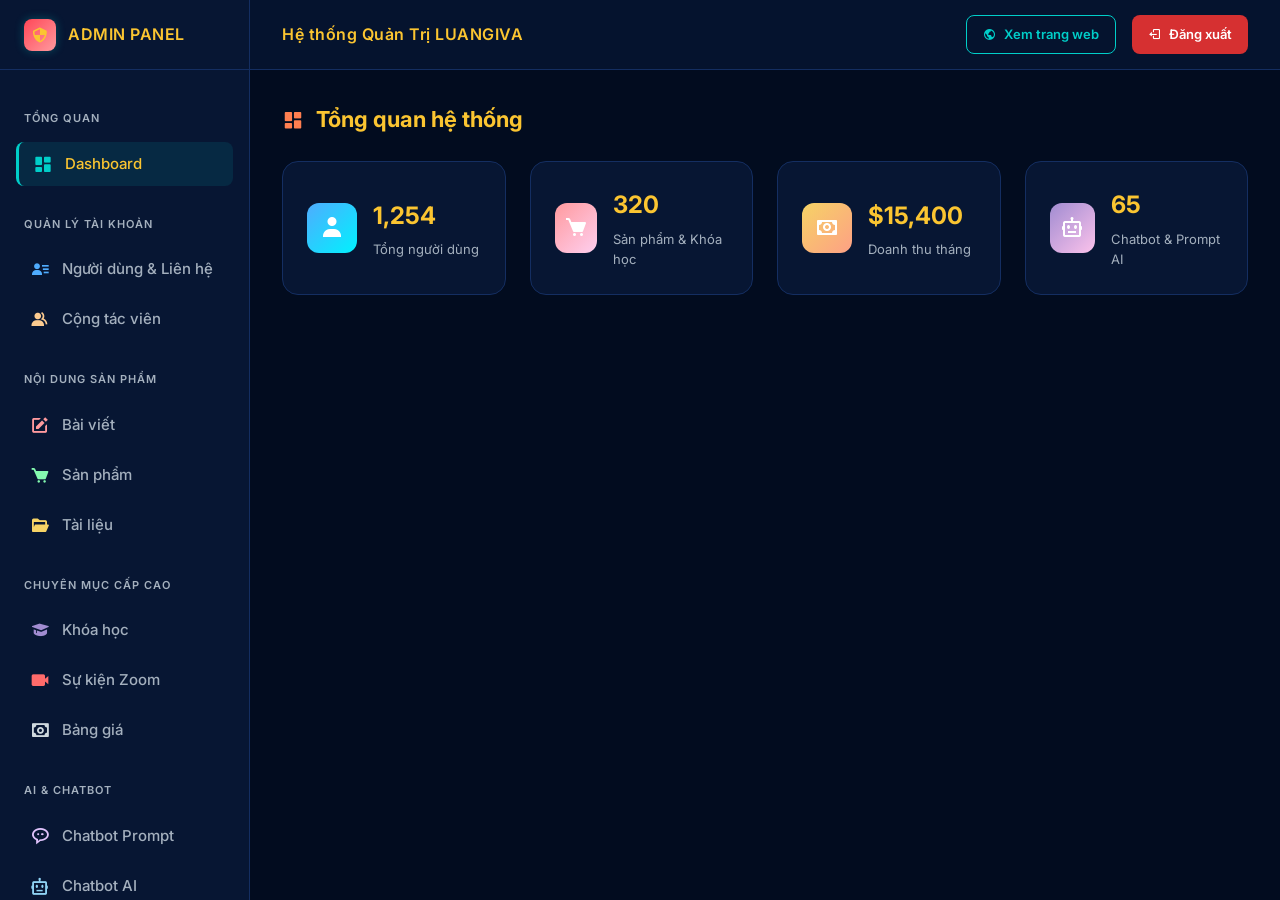
==== admin.html @ 9247b8a5 "Initial upload" ====
<!DOCTYPE html>
<html lang="vi">

<head>
    <meta charset="UTF-8">
    <meta name="viewport" content="width=device-width, initial-scale=1.0">
    <title>LUANGIVA - Quản Trị Hệ Thống</title>
    <!-- Modern Fonts -->
    <link rel="preconnect" href="https://fonts.googleapis.com">
    <link rel="preconnect" href="https://fonts.gstatic.com" crossorigin>
    <link href="https://fonts.googleapis.com/css2?family=Inter:wght@300;400;500;600;700&display=swap" rel="stylesheet">
    <!-- BoxIcons for lightweight SVG icons -->
    <link href="https://unpkg.com/boxicons@2.1.4/css/boxicons.min.css" rel="stylesheet">
    <link rel="stylesheet" href="style.css">
</head>

<body>
    <div class="app-container">
        <!-- Admin Sidebar Navigation -->
        <aside class="sidebar" id="sidebar">
            <div class="sidebar-header">
                <div class="logo">
                    <div class="logo-icon admin-icon"><i class='bx bx-shield-quarter'></i></div>
                    <h2>ADMIN PANEL</h2>
                </div>
                <button class="close-btn" id="close-btn" aria-label="Đóng menu"><i class='bx bx-x'></i></button>
            </div>

            <div class="sidebar-menu">
                <span class="menu-label">TỔNG QUAN</span>
                <a href="#dashboard" class="menu-item active" data-target="dashboard">
                    <i class='bx bxs-dashboard' style="color: #00cec9;"></i>
                    <span>Dashboard</span>
                </a>

                <span class="menu-label mt-4">QUẢN LÝ TÀI KHOẢN</span>
                <a href="#users" class="menu-item" data-target="users">
                    <i class='bx bxs-user-detail' style="color: #4facfe;"></i>
                    <span>Người dùng & Liên hệ</span>
                </a>
                <a href="#collaborators" class="menu-item" data-target="collaborators">
                    <i class='bx bxs-group' style="color: #fccb90;"></i>
                    <span>Cộng tác viên</span>
                </a>

                <span class="menu-label mt-4">NỘI DUNG SẢN PHẨM</span>
                <a href="#posts" class="menu-item" data-target="posts">
                    <i class='bx bxs-edit' style="color: #ff9a9e;"></i>
                    <span>Bài viết</span>
                </a>
                <a href="#products" class="menu-item" data-target="products">
                    <i class='bx bxs-cart' style="color: #84fab0;"></i>
                    <span>Sản phẩm</span>
                </a>
                <a href="#documents" class="menu-item" data-target="documents">
                    <i class='bx bxs-folder-open' style="color: #f6d365;"></i>
                    <span>Tài liệu</span>
                </a>

                <span class="menu-label mt-4">CHUYÊN MỤC CẤP CAO</span>
                <a href="#courses" class="menu-item" data-target="courses">
                    <i class='bx bxs-graduation' style="color: #a18cd1;"></i>
                    <span>Khóa học</span>
                </a>
                <a href="#zoom-events" class="menu-item" data-target="zoom-events">
                    <i class='bx bxs-video' style="color: #ff6b6b;"></i>
                    <span>Sự kiện Zoom</span>
                </a>
                <a href="#pricing" class="menu-item" data-target="pricing">
                    <i class='bx bx-money' style="color: #cfd9df;"></i>
                    <span>Bảng giá</span>
                </a>

                <span class="menu-label mt-4">AI & CHATBOT</span>
                <a href="#chatbot-prompts" class="menu-item" data-target="chatbot-prompts">
                    <i class='bx bx-message-rounded-dots' style="color: #e0c3fc;"></i>
                    <span>Chatbot Prompt</span>
                </a>
                <a href="#chatbot-ai" class="menu-item" data-target="chatbot-ai">
                    <i class='bx bx-bot' style="color: #8fd3f4;"></i>
                    <span>Chatbot AI</span>
                </a>
                <a href="#ai-system" class="menu-item" data-target="ai-system">
                    <i class='bx bx-brain' style="color: #ff4757;"></i>
                    <span>Hệ thống AI</span>
                </a>

                <span class="menu-label mt-4">CẤU HÌNH GIAO DIỆN</span>
                <a href="#theme-settings" class="menu-item" data-target="theme-settings">
                    <i class='bx bx-paint-roll' style="color: #fca5a5;"></i>
                    <span>Menu / Topbar / Footbar</span>
                </a>
            </div>
        </aside>

        <!-- Main Workspace Area -->
        <main class="main-wrapper">
            <!-- Topbar Header -->
            <header class="topbar">
                <div class="topbar-left">
                    <button class="menu-btn" id="menu-btn" aria-label="Mở menu"><i class='bx bx-menu'></i></button>
                    <nav class="topbar-nav">
                        <span class="admin-title">Hệ thống Quản Trị LUANGIVA</span>
                    </nav>
                </div>
                <div class="topbar-right">
                    <a href="index.html" class="btn btn-outline-cyan"><i class='bx bx-world'></i> Xem trang web</a>
                    <a href="login.html" class="btn btn-red" aria-label="Đăng xuất"><i class='bx bx-log-out'></i> Đăng xuất</a>
                </div>
            </header>

            <!-- Main Content Container -->
            <div class="content admin-content">

                <!-- PANEL: DASHBOARD -->
                <section id="dashboard" class="admin-panel active">
                    <div class="section-header">
                        <h2><i class='bx bxs-dashboard'></i> Tổng quan hệ thống</h2>
                    </div>
                    <div class="admin-dashboard-cards">
                        <div class="stat-card">
                            <div class="stat-icon" style="background: linear-gradient(135deg, #4facfe, #00f2fe);"><i class='bx bxs-user'></i></div>
                            <div class="stat-info">
                                <h3>1,254</h3>
                                <p>Tổng người dùng</p>
                            </div>
                        </div>
                        <div class="stat-card">
                            <div class="stat-icon" style="background: linear-gradient(135deg, #ff9a9e, #fecfef);"><i class='bx bxs-cart'></i></div>
                            <div class="stat-info">
                                <h3>320</h3>
                                <p>Sản phẩm & Khóa học</p>
                            </div>
                        </div>
                        <div class="stat-card">
                            <div class="stat-icon" style="background: linear-gradient(135deg, #f6d365, #fda085);"><i class='bx bx-money'></i></div>
                            <div class="stat-info">
                                <h3>$15,400</h3>
                                <p>Doanh thu tháng</p>
                            </div>
                        </div>
                        <div class="stat-card">
                            <div class="stat-icon" style="background: linear-gradient(135deg, #a18cd1, #fbc2eb);"><i class='bx bx-bot'></i></div>
                            <div class="stat-info">
                                <h3>65</h3>
                                <p>Chatbot & Prompt AI</p>
                            </div>
                        </div>
                    </div>
                </section>

                <!-- PANEL: USERS (User, email, phone) -->
                <section id="users" class="admin-panel">
                    <div class="admin-header-actions">
                        <h2><i class='bx bxs-user-detail'></i> Quản lý Người dùng</h2>
                        <button class="btn btn-cyan" onclick="openModal('addModal')"><i class='bx bx-plus'></i> Thêm User mới</button>
                    </div>
                    <div class="table-wrapper">
                        <table class="admin-table">
                            <thead>
                                <tr>
                                    <th>ID</th>
                                    <th>Tên người dùng</th>
                                    <th>Email</th>
                                    <th>Số điện thoại</th>
                                    <th>Phân quyền</th>
                                    <th>Trạng thái</th>
                                    <th>Hành động</th>
                                </tr>
                            </thead>
                            <tbody>
                                <tr>
                                    <td>#1001</td>
                                    <td>Nguyễn Văn A</td>
                                    <td>nguyenvana@gmail.com</td>
                                    <td>0912345678</td>
                                    <td><span class="badge" style="background:var(--accent-purple);">Admin</span></td>
                                    <td><span class="status active">Hoạt động</span></td>
                                    <td>
                                        <div class="action-btns">
                                            <button class="btn-icon edit"><i class='bx bx-edit'></i></button>
                                            <button class="btn-icon delete"><i class='bx bx-trash'></i></button>
                                        </div>
                                    </td>
                                </tr>
                                <tr>
                                    <td>#1002</td>
                                    <td>Lê Thị B</td>
                                    <td>lethib@yahoo.com</td>
                                    <td>0987654321</td>
                                    <td><span class="badge" style="background:var(--text-secondary);">User</span></td>
                                    <td><span class="status active">Hoạt động</span></td>
                                    <td>
                                        <div class="action-btns">
                                            <button class="btn-icon edit"><i class='bx bx-edit'></i></button>
                                            <button class="btn-icon delete"><i class='bx bx-trash'></i></button>
                                        </div>
                                    </td>
                                </tr>
                            </tbody>
                        </table>
                    </div>
                </section>

                <!-- PANEL: COLLABORATORS -->
                <section id="collaborators" class="admin-panel">
                    <div class="admin-header-actions">
                        <h2><i class='bx bxs-group'></i> Trang Cộng tác viên</h2>
                        <button class="btn btn-cyan"><i class='bx bx-plus'></i> Thêm Chính sách / Info</button>
                    </div>
                    <div class="admin-form-group">
                        <label>Nội dung trang Cộng tác viên (Trình soạn thảo)</label>
                        <textarea rows="10" placeholder="Viết nội dung giới thiệu, chính sách hoa hồng..."></textarea>
                    </div>
                    <button class="btn btn-purple">Lưu Thay Đổi</button>
                </section>

                <!-- PANEL: POSTS -->
                <section id="posts" class="admin-panel">
                    <div class="admin-header-actions">
                        <h2><i class='bx bxs-edit'></i> Quản lý Bài viết</h2>
                        <button class="btn btn-cyan"><i class='bx bx-plus'></i> Tạo Bài Viết Mới</button>
                    </div>
                    <div class="table-wrapper">
                        <table class="admin-table">
                            <thead>
                                <tr>
                                    <th>Tiêu đề</th>
                                    <th>Danh mục</th>
                                    <th>Ngày đăng</th>
                                    <th>Lượt xem</th>
                                    <th>Hành động</th>
                                </tr>
                            </thead>
                            <tbody>
                                <tr>
                                    <td>Hướng dẫn sử dụng Chatbot AI để viết Content</td>
                                    <td>Thủ thuật AI</td>
                                    <td>17/03/2026</td>
                                    <td>1,245</td>
                                    <td>
                                        <div class="action-btns">
                                            <button class="btn-icon edit"><i class='bx bx-edit'></i></button>
                                            <button class="btn-icon delete"><i class='bx bx-trash'></i></button>
                                        </div>
                                    </td>
                                </tr>
                            </tbody>
                        </table>
                    </div>
                </section>

                <!-- PANEL: PRODUCTS -->
                <section id="products" class="admin-panel">
                    <div class="admin-header-actions">
                        <h2><i class='bx bxs-cart'></i> Quản lý Sản phẩm</h2>
                        <button class="btn btn-cyan"><i class='bx bx-plus'></i> Thêm Sản Phẩm Mới</button>
                    </div>
                    <div class="table-wrapper">
                        <table class="admin-table">
                            <thead>
                                <tr>
                                    <th>Tên Sản phẩm</th>
                                    <th>Loại</th>
                                    <th>Giá (VNĐ)</th>
                                    <th>Luợt Bán</th>
                                    <th>Hành động</th>
                                </tr>
                            </thead>
                            <tbody>
                                <tr>
                                    <td>Con Trùng Tạo CR7 Siêu Đỉnh</td>
                                    <td>Chatbot</td>
                                    <td>199.000đ</td>
                                    <td>10</td>
                                    <td>
                                        <div class="action-btns">
                                            <button class="btn-icon edit"><i class='bx bx-edit'></i></button>
                                            <button class="btn-icon delete"><i class='bx bx-trash'></i></button>
                                        </div>
                                    </td>
                                </tr>
                            </tbody>
                        </table>
                    </div>
                </section>

                <!-- PANEL: DOCUMENTS -->
                <section id="documents" class="admin-panel">
                    <div class="admin-header-actions">
                        <h2><i class='bx bxs-folder-open'></i> Quản lý Tài liêu</h2>
                        <button class="btn btn-cyan"><i class='bx bx-upload'></i> Upload Tài liệu mới</button>
                    </div>
                    <div class="table-wrapper">
                        <table class="admin-table">
                            <thead>
                                <tr>
                                    <th>Tên Tài liệu</th>
                                    <th>Định dạng</th>
                                    <th>Dung lượng</th>
                                    <th>Hành động</th>
                                </tr>
                            </thead>
                            <tbody>
                                <tr>
                                    <td>Bộ Prompt Design chuyên nghiệp 2026</td>
                                    <td>PDF</td>
                                    <td>5.2 MB</td>
                                    <td>
                                        <div class="action-btns">
                                            <button class="btn-icon edit"><i class='bx bx-edit'></i></button>
                                            <button class="btn-icon delete"><i class='bx bx-trash'></i></button>
                                        </div>
                                    </td>
                                </tr>
                            </tbody>
                        </table>
                    </div>
                </section>

                <!-- PANEL: COURSES -->
                <section id="courses" class="admin-panel">
                    <div class="admin-header-actions">
                        <h2><i class='bx bxs-graduation'></i> Quản lý Khóa học</h2>
                        <button class="btn btn-cyan"><i class='bx bx-plus'></i> Thêm Khóa Học</button>
                    </div>
                    <div class="table-wrapper">
                        <table class="admin-table">
                            <thead>
                                <tr>
                                    <th>Tên Khóa Học</th>
                                    <th>Giảng viên</th>
                                    <th>Số bài học</th>
                                    <th>Hành động</th>
                                </tr>
                            </thead>
                            <tbody>
                                <tr>
                                    <td>Master Class: Trí tuệ Nhân tạo Cơ bản</td>
                                    <td>Luangiva Admin</td>
                                    <td>12 Video</td>
                                    <td>
                                        <div class="action-btns">
                                            <button class="btn-icon edit"><i class='bx bx-edit'></i></button>
                                            <button class="btn-icon delete"><i class='bx bx-trash'></i></button>
                                        </div>
                                    </td>
                                </tr>
                            </tbody>
                        </table>
                    </div>
                </section>

                <!-- PANEL: ZOOM EVENTS -->
                <section id="zoom-events" class="admin-panel">
                    <div class="admin-header-actions">
                        <h2><i class='bx bxs-video'></i> Thông tin Sự kiện Zoom</h2>
                    </div>
                    <div class="admin-form-group">
                        <label>Tên Sự kiện</label>
                        <input type="text" value="Workshop: Khai thác AI cho Doanh nghiệp">
                    </div>
                    <div class="admin-form-group">
                        <label>Đường link tham gia Zoom</label>
                        <input type="url" value="https://zoom.us/j/123456789">
                    </div>
                    <div class="admin-form-group">
                        <label>Mật khẩu phòng (nếu có)</label>
                        <input type="text" value="luangiva2026">
                    </div>
                    <div class="admin-form-group">
                        <label>Thời gian bắt đầu</label>
                        <input type="datetime-local">
                    </div>
                    <button class="btn btn-purple">Lưu / Cập Nhật Sự Kiện</button>
                </section>

                <!-- PANEL: PRICING -->
                <section id="pricing" class="admin-panel">
                    <div class="admin-header-actions">
                        <h2><i class='bx bx-money'></i> Chỉnh sửa Bảng giá (Pricing)</h2>
                    </div>
                    <div class="table-wrapper">
                        <table class="admin-table">
                            <thead>
                                <tr>
                                    <th>Tên gói</th>
                                    <th>Giá</th>
                                    <th>Chu kỳ</th>
                                    <th>Tính năng Nổi bật</th>
                                    <th>Hành động</th>
                                </tr>
                            </thead>
                            <tbody>
                                <tr>
                                    <td>Gói Cơ Bản</td>
                                    <td>199.000đ</td>
                                    <td>Tháng</td>
                                    <td>Chatbot cơ bản, 10 Prompt</td>
                                    <td>
                                        <div class="action-btns">
                                            <button class="btn-icon edit"><i class='bx bx-edit'></i></button>
                                        </div>
                                    </td>
                                </tr>
                                <tr>
                                    <td>Gói Premium (HOT)</td>
                                    <td>499.000đ</td>
                                    <td>Tháng</td>
                                    <td>Chatbot AI PRO, Download Unlimited</td>
                                    <td>
                                        <div class="action-btns">
                                            <button class="btn-icon edit"><i class='bx bx-edit'></i></button>
                                        </div>
                                    </td>
                                </tr>
                            </tbody>
                        </table>
                    </div>
                </section>

                <!-- PANEL: CHATBOT PROMPT -->
                <section id="chatbot-prompts" class="admin-panel">
                    <div class="admin-header-actions">
                        <h2><i class='bx bx-message-rounded-dots'></i> Quản lý Chatbot Prompt</h2>
                        <button class="btn btn-cyan"><i class='bx bx-plus'></i> Thêm Prompt Mới</button>
                    </div>
                    <div class="table-wrapper">
                        <table class="admin-table">
                            <thead>
                                <tr>
                                    <th>Tên Prompt</th>
                                    <th>Mô tả</th>
                                    <th>Danh mục</th>
                                    <th>Trạng thái</th>
                                    <th>Hành động</th>
                                </tr>
                            </thead>
                            <tbody>
                                <tr>
                                    <td>Marketing Content Generator</td>
                                    <td>Tạo nội dung viral cho mạng xã hội</td>
                                    <td>Marketing</td>
                                    <td><span class="status active">Active</span></td>
                                    <td>
                                        <div class="action-btns">
                                            <button class="btn-icon edit"><i class='bx bx-edit'></i></button>
                                        </div>
                                    </td>
                                </tr>
                            </tbody>
                        </table>
                    </div>
                </section>

                <!-- PANEL: CHATBOT AI -->
                <section id="chatbot-ai" class="admin-panel">
                    <div class="admin-header-actions">
                        <h2><i class='bx bx-bot'></i> Quản lý Chatbot AI Models</h2>
                        <button class="btn btn-cyan"><i class='bx bx-plus'></i> Tích hợp Model mới</button>
                    </div>
                    <div class="admin-form-group">
                        <label>Tên Bot (Hiển thị UI)</label>
                        <input type="text" placeholder="Ví dụ: LuanGiva Assistant">
                    </div>
                    <div class="admin-form-group">
                        <label>Hành vi mặc định (System Prompt)</label>
                        <textarea rows="4" placeholder="Nhập instructions cho bot..."></textarea>
                    </div>
                    <button class="btn btn-purple">Cập nhật Cấu hình AI</button>
                </section>

                <!-- PANEL: AI SYSTEM -->
                <section id="ai-system" class="admin-panel">
                    <div class="admin-header-actions">
                        <h2><i class='bx bx-brain'></i> Cấu hình Hệ thống AI (Core)</h2>
                    </div>
                    <div class="admin-form-group">
                        <label>Bật/Tắt AI Toàn cầu</label>
                        <select>
                            <option>Đang Bật (Kích hoạt cho tất cả User)</option>
                            <option>Tắt (Chỉ Admin mới được dùng)</option>
                        </select>
                    </div>
                    <div class="admin-form-group">
                        <label>OpenAI/LLM API Key</label>
                        <input type="password" value="********************************">
                    </div>
                    <div class="admin-form-group">
                        <label>Giới hạn Request (Rate Limit)</label>
                        <input type="number" value="100">
                    </div>
                    <button class="btn btn-purple">Lưu Hệ Thống AI</button>
                </section>

                <!-- PANEL: THEME SETTINGS -->
                <section id="theme-settings" class="admin-panel">
                    <div class="admin-header-actions">
                        <h2><i class='bx bx-paint-roll'></i> Quản lý / Chỉnh sửa Menu, Topbar, Footbar</h2>
                    </div>
                    
                    <h3 style="margin-bottom: 12px; font-size: 16px;">Tùy chỉnh Topbar Menu</h3>
                    <div class="admin-form-group">
                        <label>Danh sách Link Menu (định dạng JSON hoặc Text)</label>
                        <textarea rows="5">
[
  {"title": "Trang chủ", "url": "/"},
  {"title": "Công cụ AI", "url": "/tools"},
  {"title": "Bảng giá", "url": "/pricing"}
]
                        </textarea>
                    </div>

                    <h3 style="margin-bottom: 12px; margin-top: 24px; font-size: 16px;">Tùy chỉnh Sidebar Menu</h3>
                    <div class="admin-form-group">
                        <label>Hiện/Ẩn Menu "Chatbot Prompt"</label>
                        <select>
                            <option>Hiển thị</option>
                            <option>Ẩn</option>
                        </select>
                    </div>

                    <h3 style="margin-bottom: 12px; margin-top: 24px; font-size: 16px;">Tùy chỉnh Footbar</h3>
                    <div class="admin-form-group">
                        <label>Nội dung bản quyền Footer</label>
                        <input type="text" value="&copy; 2026 luangiva.com. All rights reserved.">
                    </div>

                    <button class="btn btn-purple">Lưu Cập Nhật Giao Diện</button>
                </section>

            </div>
        </main>
    </div>

    <!-- Modal Form Thêm Chỉnh Sửa Chung (Ví dụ) -->
    <div class="admin-modal" id="addModal">
        <div class="modal-content">
            <div class="modal-header">
                <h2>Thêm / Chỉnh Sửa Thông Tin</h2>
                <button class="close-btn" onclick="closeModal('addModal')" style="display:block; font-size:24px;"><i class='bx bx-x'></i></button>
            </div>
            <div class="modal-body">
                <div class="admin-form-group">
                    <label>Trường Dữ liệu 1</label>
                    <input type="text" placeholder="Nhập thông tin...">
                </div>
                <div class="admin-form-group">
                    <label>Trường Dữ liệu 2</label>
                    <textarea rows="3"></textarea>
                </div>
                <button class="btn btn-cyan" style="width: 100%; justify-content:center;">Xác Nhận</button>
            </div>
        </div>
    </div>

    <!-- Logic Script -->
    <script src="script.js"></script>
    <script>
        // Inline JS logic specific for Admin Panel (Modal & Tabs are globalized in script.js)
        function openModal(id) {
            document.getElementById(id).classList.add('show');
        }
        function closeModal(id) {
            document.getElementById(id).classList.remove('show');
        }
    </script>
</body>

</html>
---- style.css ----
/*========================================================================
   STYLE.CSS
   Theme: luangiva.com Dark Theme Aesthetic
   Built with Vanilla CSS using Variables, Flexbox, Grid
========================================================================*/

/*--------------------------------------------------------------
# CSS Variables
--------------------------------------------------------------*/
:root {
    /* Colors */
    --bg-dark: #020C1F;       /* Main Body Dark Blue */
    --bg-surface: #071633;    /* Sidebar/Cards */
    --bg-surface-light: #0C214A; /* Hover effect */
    --border-color: #142E61;

    /* Accents */
    --accent-red: #ff4757;
    --accent-cyan: #00cec9;
    --accent-purple: #a55eea;
    --accent-orange: #ff7f50;
    --accent-yellow: #fcd53f;

    /* Text */
    --text-primary: #fbc531; /* Bright Yellow */
    --text-secondary: #a4b0be;

    /* Fonts */
    --font-main: 'Inter', sans-serif;

    /* Transitions & Shadows */
    --transition: all 0.3s ease;
    --shadow-soft: 0 8px 30px rgba(0, 0, 0, 0.3);
    --shadow-glow: 0 0 15px rgba(0, 206, 201, 0.4);

    /* Layout */
    --sidebar-width: 250px;
    --topbar-height: 70px;
}

/*--------------------------------------------------------------
# Reset & Base
--------------------------------------------------------------*/
* {
    margin: 0;
    padding: 0;
    box-sizing: border-box;
}

body {
    background-color: var(--bg-dark);
    color: var(--text-primary);
    font-family: var(--font-main);
    line-height: 1.6;
    overflow-x: hidden;
    font-size: 15px;
}

a {
    text-decoration: none;
    color: inherit;
}

button {
    border: none;
    background: none;
    cursor: pointer;
    font-family: var(--font-main);
}

/*--------------------------------------------------------------
# Application Layout
--------------------------------------------------------------*/
.app-container {
    display: flex;
    min-height: 100vh;
}

/*==============================================================
  SIDEBAR
==============================================================*/
.sidebar {
    width: var(--sidebar-width);
    background-color: var(--bg-surface);
    border-right: 1px solid var(--border-color);
    display: flex;
    flex-direction: column;
    position: fixed;
    top: 0;
    left: 0;
    height: 100vh;
    z-index: 100;
    transition: transform 0.3s ease;
}

.sidebar-header {
    height: var(--topbar-height);
    display: flex;
    align-items: center;
    padding: 0 24px;
    border-bottom: 1px solid var(--border-color);
    justify-content: space-between;
}

.logo {
    display: flex;
    align-items: center;
    gap: 12px;
}

.logo-icon {
    width: 32px;
    height: 32px;
    background: linear-gradient(135deg, #00cec9, #0984e3);
    border-radius: 8px;
    display: flex;
    align-items: center;
    justify-content: center;
    font-weight: 700;
    font-size: 18px;
    box-shadow: 0 0 10px rgba(0, 206, 201, 0.3);
}

.logo h2 {
    font-size: 16px;
    font-weight: 600;
    letter-spacing: 0.5px;
}

.close-btn {
    display: none; /* Mobile only */
    color: var(--text-secondary);
    font-size: 24px;
}

.sidebar-menu {
    flex: 1;
    overflow-y: auto;
    padding: 24px 16px;
    display: flex;
    flex-direction: column;
    gap: 6px;
}

/* Custom Scrollbar for Sidebar */
.sidebar-menu::-webkit-scrollbar {
    width: 6px;
}
.sidebar-menu::-webkit-scrollbar-thumb {
    background-color: var(--border-color);
    border-radius: 10px;
}

.menu-label {
    text-transform: uppercase;
    font-size: 11px;
    letter-spacing: 1px;
    color: var(--text-secondary);
    margin: 16px 0 8px 8px;
    font-weight: 600;
}

.mt-4 {
    margin-top: 24px;
}

.menu-item {
    display: flex;
    align-items: center;
    gap: 12px;
    padding: 10px 14px;
    border-radius: 8px;
    color: var(--text-secondary);
    transition: var(--transition);
    position: relative;
    font-weight: 500;
}

.menu-item i {
    font-size: 20px;
}

.menu-item:hover, .menu-item.active {
    background-color: var(--bg-surface-light);
    color: var(--text-primary);
}

.menu-item.active {
    background-color: rgba(0, 206, 201, 0.1);
    border-left: 3px solid var(--accent-cyan);
}

/* Badges */
.badge {
    font-size: 10px;
    font-weight: 700;
    padding: 2px 6px;
    border-radius: 12px;
    margin-left: auto;
}
.badge.hot { background-color: var(--accent-red); color: white; }
.badge.live { background-color: var(--accent-purple); color: white; }
.badge.sale { background-color: #341f97; color: white; }
.badge.count { background-color: var(--accent-orange); color: white; }
.badge.new { background-color: #5f27cd; color: white; }

/*==============================================================
  MAIN WORKSPACE
==============================================================*/
.main-wrapper {
    flex: 1;
    margin-left: var(--sidebar-width);
    display: flex;
    flex-direction: column;
    min-height: 100vh;
    background: radial-gradient(circle at top center, rgba(2, 12, 31, 0.4) 0%, rgba(2, 12, 31, 1) 100%);
}

/*--------------------------------------------------------------
# Topbar
--------------------------------------------------------------*/
.topbar {
    height: var(--topbar-height);
    background-color: rgba(7, 22, 51, 0.8);
    backdrop-filter: blur(12px);
    -webkit-backdrop-filter: blur(12px);
    border-bottom: 1px solid var(--border-color);
    display: flex;
    align-items: center;
    justify-content: space-between;
    padding: 0 32px;
    position: sticky;
    top: 0;
    z-index: 90;
}

.topbar-left {
    display: flex;
    align-items: center;
    gap: 24px;
}

.menu-btn {
    display: none;
    color: var(--text-primary);
    font-size: 26px;
}

.topbar-nav {
    display: flex;
    gap: 12px;
}

.topbar-nav a {
    color: var(--text-secondary);
    font-weight: 500;
    font-size: 14px;
    padding: 8px 16px;
    border-radius: 8px;
    transition: var(--transition);
    position: relative;
    background-color: transparent;
}

.topbar-nav a:hover, .topbar-nav a.active {
    color: var(--bg-dark); /* Chữ tối màu trên nền sáng */
    background-color: var(--accent-cyan); /* Background xanh neon */
    box-shadow: 0 4px 15px rgba(0, 206, 201, 0.4);
    font-weight: 600;
}

.topbar-right {
    display: flex;
    gap: 16px;
}

/* Buttons */
.btn {
    display: flex;
    align-items: center;
    gap: 8px;
    padding: 8px 16px;
    border-radius: 8px;
    font-size: 13px;
    font-weight: 600;
    transition: transform 0.2s, box-shadow 0.2s;
}

.btn:hover {
    transform: translateY(-2px);
}

.btn-cyan {
    background-color: var(--accent-cyan);
    color: var(--bg-dark);
}
.btn-cyan:hover { box-shadow: 0 4px 15px rgba(0, 206, 201, 0.4); }

.btn-red {
    background-color: #d63031;
    color: white;
}
.btn-red:hover { box-shadow: 0 4px 15px rgba(214, 48, 49, 0.4); }

.btn-purple {
    background: linear-gradient(135deg, #a55eea, #5f27cd);
    color: white;
}
.btn-purple:hover { box-shadow: 0 4px 15px rgba(165, 94, 234, 0.4); }

.btn-badge {
    background: rgba(255,255,255,0.2);
    padding: 2px 6px;
    border-radius: 4px;
    font-size: 9px;
    margin-left: 4px;
}
.btn-badge.orange {
    background-color: var(--accent-orange);
    color: white;
}

/*--------------------------------------------------------------
# Content Area
--------------------------------------------------------------*/
.content {
    padding: 32px;
    flex: 1;
}

.section-header {
    display: flex;
    align-items: center;
    margin-bottom: 24px;
}

.section-header h2 {
    display: flex;
    align-items: center;
    gap: 12px;
    font-size: 22px;
}

.section-header h2 i {
    color: var(--accent-orange);
}

.badge.hot-large {
    background-color: var(--accent-orange);
    color: white;
    font-size: 11px;
    padding: 3px 8px;
}

.view-all-btn {
    margin-left: auto;
    background-color: rgba(255, 255, 255, 0.05);
    padding: 6px 16px;
    border-radius: 20px;
    font-size: 13px;
    border: 1px solid rgba(255, 255, 255, 0.1);
    transition: var(--transition);
}

.view-all-btn:hover {
    background-color: rgba(255, 255, 255, 0.1);
}

/* Product Grid */
.product-grid {
    display: grid;
    grid-template-columns: repeat(auto-fill, minmax(300px, 1fr));
    gap: 24px;
}

/* Product Card */
.product-card {
    background-color: var(--bg-surface);
    border-radius: 16px;
    overflow: hidden;
    border: 1px solid var(--border-color);
    transition: all 0.4s cubic-bezier(0.175, 0.885, 0.32, 1.275);
    display: flex;
    flex-direction: column;
}

.product-card:hover {
    transform: translateY(-8px);
    box-shadow: var(--shadow-soft), 0 0 20px rgba(0, 206, 201, 0.1);
    border-color: rgba(0, 206, 201, 0.3);
}

.card-image {
    height: 180px;
    background-size: cover;
    background-position: center;
    position: relative;
    padding: 16px;
}

/* Dark overlay on image */
.card-image::before {
    content: '';
    position: absolute;
    inset: 0;
    background: linear-gradient(to bottom, rgba(0,0,0,0.1), rgba(10, 14, 23, 0.9));
}

.card-badges {
    position: absolute;
    top: 16px;
    left: 16px;
    display: flex;
    flex-wrap: wrap;
    gap: 8px;
    z-index: 2;
}

.card-badges .badge {
    display: flex;
    align-items: center;
    gap: 4px;
    font-size: 11px;
    padding: 4px 8px;
    background: rgba(0, 0, 0, 0.6);
    backdrop-filter: blur(4px);
    border: 1px solid rgba(255, 255, 255, 0.1);
}

.badge.premium { color: #00cec9; }
.badge.chatbot { color: #a4b0be; }
.badge.new-orange { background: var(--accent-orange); color: white; border: none; }

.btn-bookmark {
    position: absolute;
    bottom: -20px;
    right: 16px;
    width: 40px;
    height: 40px;
    background: rgba(18, 24, 38, 0.8);
    backdrop-filter: blur(10px);
    border: 1px solid var(--border-color);
    border-radius: 50%;
    color: var(--text-secondary);
    font-size: 20px;
    display: flex;
    align-items: center;
    justify-content: center;
    z-index: 2;
    transition: var(--transition);
}

.product-card:hover .btn-bookmark {
    bottom: 16px; /* slide up on hover */
}

.btn-bookmark:hover {
    color: white;
    background: var(--accent-cyan);
    border-color: var(--accent-cyan);
}

.card-body {
    padding: 24px 20px;
    flex: 1;
    display: flex;
    flex-direction: column;
}

.card-body h3 {
    font-size: 16px;
    line-height: 1.4;
    margin-bottom: 8px;
    display: -webkit-box;
    -webkit-line-clamp: 2;
    line-clamp: 2;
    -webkit-box-orient: vertical;
    overflow: hidden;
}

.card-body p {
    color: var(--text-secondary);
    font-size: 13px;
    margin-bottom: 20px;
    display: -webkit-box;
    -webkit-line-clamp: 2;
    line-clamp: 2;
    -webkit-box-orient: vertical;
    overflow: hidden;
}

.card-footer {
    margin-top: auto;
    display: flex;
    justify-content: space-between;
    align-items: flex-end;
}

.sales {
    color: var(--text-secondary);
    font-size: 12px;
}

.price {
    display: flex;
    flex-direction: column;
    align-items: flex-end;
}

.old-price {
    text-decoration: line-through;
    color: var(--text-secondary);
    font-size: 12px;
}

.new-price {
    color: var(--accent-cyan);
    font-weight: 700;
    font-size: 18px;
}

/*--------------------------------------------------------------
# Footer
--------------------------------------------------------------*/
.main-footer {
    padding: 24px 32px;
    border-top: 1px solid var(--border-color);
    text-align: center;
}

.footer-content p {
    color: var(--text-secondary);
    font-size: 13px;
}

/*--------------------------------------------------------------
# Floating Support CTA
--------------------------------------------------------------*/
.floating-support {
    position: fixed;
    bottom: 30px;
    right: 30px;
    cursor: pointer;
    z-index: 100;
    animation: bounce 2s infinite;
}

.support-avatar img {
    width: 60px;
    height: 60px;
    border-radius: 50%;
    border: 3px solid rgba(0, 206, 201, 0.5);
    box-shadow: 0 0 20px rgba(0, 0, 0, 0.5);
}

.badge-new-floating {
    position: absolute;
    top: -5px;
    right: -5px;
    background-color: var(--accent-red);
    color: white;
    font-size: 10px;
    font-weight: 700;
    padding: 2px 6px;
    border-radius: 10px;
    z-index: 2;
}

@keyframes bounce {
    0%, 100% { transform: translateY(0); }
    50% { transform: translateY(-10px); }
}

/*--------------------------------------------------------------
# Responsive Design
--------------------------------------------------------------*/
@media (max-width: 1024px) {
    .product-grid {
        grid-template-columns: repeat(auto-fill, minmax(280px, 1fr));
    }
    
    .topbar-nav {
        display: none; /* Hide main nav on tablet, can move to sidebar */
    }
}

@media (max-width: 768px) {
    .sidebar {
        transform: translateX(-100%);
    }

    .sidebar.active {
        transform: translateX(0);
        box-shadow: 0 0 50px rgba(0,0,0,0.8);
    }

    .main-wrapper {
        margin-left: 0;
    }

    .menu-btn, .close-btn {
        display: block;
    }

    .topbar {
        padding: 0 16px;
    }

    .topbar-right {
        display: none; /* Simplify topbar for mobile */
    }

    .content {
        padding: 16px;
    }
    
    .product-grid {
        grid-template-columns: 1fr; /* 1 column on mobile */
    }
}

/*--------------------------------------------------------------
# Authentication Pages
--------------------------------------------------------------*/
.auth-page {
    display: flex;
    justify-content: center;
    align-items: center;
    min-height: 100vh;
    background: radial-gradient(circle at center, rgba(2, 12, 31, 0.4) 0%, rgba(2, 12, 31, 1) 100%);
    padding: 20px;
}

.auth-card {
    background-color: var(--bg-surface);
    border-radius: 20px;
    width: 100%;
    max-width: 450px;
    padding: 40px;
    border: 1px solid var(--border-color);
    box-shadow: var(--shadow-soft), 0 0 30px rgba(0, 206, 201, 0.05);
}

.auth-header {
    text-align: center;
    margin-bottom: 30px;
}

.auth-header .logo-icon {
    width: 48px;
    height: 48px;
    font-size: 24px;
    margin: 0 auto 16px auto;
}

.auth-header h1 {
    font-size: 24px;
    color: var(--text-primary);
    margin-bottom: 8px;
}

.auth-header p {
    color: var(--text-secondary);
    font-size: 14px;
}

.auth-form .form-group {
    margin-bottom: 20px;
}

.auth-form label {
    display: block;
    margin-bottom: 8px;
    font-size: 13px;
    font-weight: 600;
    color: var(--text-secondary);
}

.auth-form input {
    width: 100%;
    padding: 14px 16px;
    border-radius: 10px;
    border: 1px solid var(--border-color);
    background-color: rgba(2, 12, 31, 0.5);
    color: var(--text-primary);
    font-family: var(--font-main);
    font-size: 14px;
    transition: var(--transition);
}

.auth-form input:focus {
    outline: none;
    border-color: var(--accent-cyan);
    box-shadow: 0 0 0 3px rgba(0, 206, 201, 0.1);
}

.auth-actions {
    display: flex;
    justify-content: space-between;
    align-items: center;
    margin-bottom: 24px;
    font-size: 13px;
}

.auth-btn {
    width: 100%;
    padding: 14px;
    border-radius: 10px;
    font-size: 15px;
    font-weight: 600;
    text-align: center;
    display: block;
    cursor: pointer;
    background: linear-gradient(135deg, var(--accent-cyan), #0984e3);
    color: var(--bg-dark);
    transition: var(--transition);
    border: none;
}

.auth-btn:hover {
    box-shadow: 0 5px 20px rgba(0, 206, 201, 0.4);
    transform: translateY(-2px);
}

.auth-btn.btn-outline {
    background: transparent;
    border: 1px solid var(--accent-cyan);
    color: var(--accent-cyan);
    margin-top: 12px;
}

.auth-btn.btn-outline:hover {
    background: rgba(0, 206, 201, 0.1);
    box-shadow: none;
}

.auth-footer {
    text-align: center;
    margin-top: 24px;
    font-size: 13px;
    color: var(--text-secondary);
}

.auth-footer a {
    color: var(--accent-cyan);
    font-weight: 600;
}

/*==============================================================
  ADMIN DASHBOARD STYLES
==============================================================*/
.admin-icon {
    background: linear-gradient(135deg, #ff4757, #ff9a9e);
}

.btn-outline-cyan {
    border: 1px solid var(--accent-cyan);
    color: var(--accent-cyan);
    background: transparent;
}
.btn-outline-cyan:hover {
    background: rgba(0, 206, 201, 0.1);
}

.admin-title {
    font-size: 16px;
    font-weight: 600;
    color: var(--text-primary);
    letter-spacing: 0.5px;
}

.admin-panel {
    display: none;
    animation: fadeIn 0.4s ease;
}

.admin-panel.active {
    display: block;
}

@keyframes fadeIn {
    from { opacity: 0; transform: translateY(10px); }
    to { opacity: 1; transform: translateY(0); }
}

.table-wrapper {
    background-color: var(--bg-surface);
    border-radius: 16px;
    border: 1px solid var(--border-color);
    overflow-x: auto;
    margin-bottom: 24px;
}

.admin-table {
    width: 100%;
    border-collapse: collapse;
    color: var(--text-secondary);
    font-size: 14px;
}

.admin-table th, .admin-table td {
    padding: 16px;
    text-align: left;
    border-bottom: 1px solid var(--border-color);
}

.admin-table th {
    background-color: rgba(12, 33, 74, 0.8);
    font-weight: 600;
    color: var(--text-primary);
    white-space: nowrap;
}

.admin-table tr {
    transition: var(--transition);
}

.admin-table tr:hover td {
    background-color: rgba(0, 206, 201, 0.05);
}

.admin-table .status {
    padding: 4px 10px;
    border-radius: 12px;
    font-size: 11px;
    font-weight: bold;
    display: inline-block;
}

.status.active { background: rgba(0, 206, 201, 0.2); color: var(--accent-cyan); }
.status.inactive { background: rgba(255, 71, 87, 0.2); color: var(--accent-red); }

.action-btns {
    display: flex;
    gap: 8px;
}

.btn-icon {
    width: 32px;
    height: 32px;
    border-radius: 8px;
    display: flex;
    align-items: center;
    justify-content: center;
    font-size: 16px;
    color: white;
    transition: var(--transition);
    border: none;
}

.btn-icon.edit { background-color: rgba(165, 94, 234, 0.2); color: var(--accent-purple); }
.btn-icon.edit:hover { background-color: var(--accent-purple); color: white; }
.btn-icon.delete { background-color: rgba(255, 71, 87, 0.2); color: var(--accent-red); }
.btn-icon.delete:hover { background-color: var(--accent-red); color: white; }

.admin-header-actions {
    display: flex;
    justify-content: space-between;
    align-items: center;
    margin-bottom: 20px;
    flex-wrap: wrap;
    gap: 16px;
}

.admin-header-actions h2 {
    display: flex;
    align-items: center;
    gap: 10px;
    font-size: 20px;
    color: var(--text-primary);
}

.admin-header-actions h2 i {
    color: var(--accent-cyan);
}

/* Admin Dashboard Cards */
.admin-dashboard-cards {
    display: grid;
    grid-template-columns: repeat(auto-fill, minmax(220px, 1fr));
    gap: 24px;
    margin-bottom: 32px;
}

.stat-card {
    background-color: var(--bg-surface);
    border: 1px solid var(--border-color);
    border-radius: 16px;
    padding: 24px;
    display: flex;
    align-items: center;
    gap: 16px;
    transition: var(--transition);
}

.stat-card:hover {
    transform: translateY(-5px);
    border-color: rgba(0, 206, 201, 0.3);
    box-shadow: 0 10px 20px rgba(0, 0, 0, 0.2);
}

.stat-icon {
    width: 50px;
    height: 50px;
    border-radius: 12px;
    display: flex;
    align-items: center;
    justify-content: center;
    font-size: 24px;
    color: white;
}

.stat-info h3 {
    font-size: 24px;
    color: var(--text-primary);
    margin-bottom: 4px;
}

.stat-info p {
    font-size: 13px;
    color: var(--text-secondary);
}

/* Admin Forms */
.admin-form-group {
    margin-bottom: 20px;
}

.admin-form-group label {
    display: block;
    margin-bottom: 8px;
    color: var(--text-secondary);
    font-size: 13px;
    font-weight: 600;
}

.admin-form-group input, 
.admin-form-group select, 
.admin-form-group textarea {
    width: 100%;
    padding: 14px 16px;
    border-radius: 10px;
    border: 1px solid var(--border-color);
    background-color: rgba(2, 12, 31, 0.5);
    color: var(--text-primary);
    font-family: var(--font-main);
    font-size: 14px;
    transition: var(--transition);
}

.admin-form-group select {
    appearance: none;
    background-image: url("data:image/svg+xml;charset=US-ASCII,%3Csvg%20xmlns%3D%22http%3A%2F%2Fwww.w3.org%2F2000%2Fsvg%22%20width%3D%22292.4%22%20height%3D%22292.4%22%3E%3Cpath%20fill%3D%22%23a4b0be%22%20d%3D%22M287%2069.4a17.6%2017.6%200%200%200-13-5.4H18.4c-5%200-9.3%201.8-12.9%205.4A17.6%2017.6%200%200%200%200%2082.2c0%205%201.8%209.3%205.4%2012.9l128%20127.9c3.6%203.6%207.8%205.4%2012.8%205.4s9.2-1.8%2012.8-5.4L287%2095c3.5-3.5%205.4-7.8%205.4-12.8%200-5-1.9-9.2-5.5-12.8z%22%2F%3E%3C%2Fsvg%3E");
    background-repeat: no-repeat;
    background-position: right 16px center;
    background-size: 12px;
}

.admin-form-group input:focus, 
.admin-form-group select:focus, 
.admin-form-group textarea:focus {
    outline: none;
    border-color: var(--accent-cyan);
    box-shadow: 0 0 0 3px rgba(0, 206, 201, 0.1);
}

/* Modals */
.admin-modal {
    display: none;
    position: fixed;
    top: 0; left: 0; width: 100%; height: 100%;
    background: rgba(0,0,0,0.7);
    backdrop-filter: blur(5px);
    z-index: 1000;
    align-items: center;
    justify-content: center;
}

.admin-modal.show { 
    display: flex; 
}

.modal-content {
    background: var(--bg-surface);
    border: 1px solid var(--border-color);
    border-radius: 16px;
    width: 90%;
    max-width: 500px;
    max-height: 90vh;
    overflow-y: auto;
    padding: 32px;
    box-shadow: var(--shadow-soft), 0 0 30px rgba(0, 206, 201, 0.1);
    animation: slideUp 0.3s ease;
}

@keyframes slideUp {
    from { opacity: 0; transform: translateY(20px); }
    to { opacity: 1; transform: translateY(0); }
}

.modal-header {
    display: flex;
    justify-content: space-between;
    align-items: center;
    margin-bottom: 24px;
}

.modal-header h2 {
    font-size: 18px;
    color: var(--text-primary);
}

.modal-header .close-btn {
    color: var(--text-secondary);
    transition: var(--transition);
}

.modal-header .close-btn:hover {
    color: var(--accent-red);
}
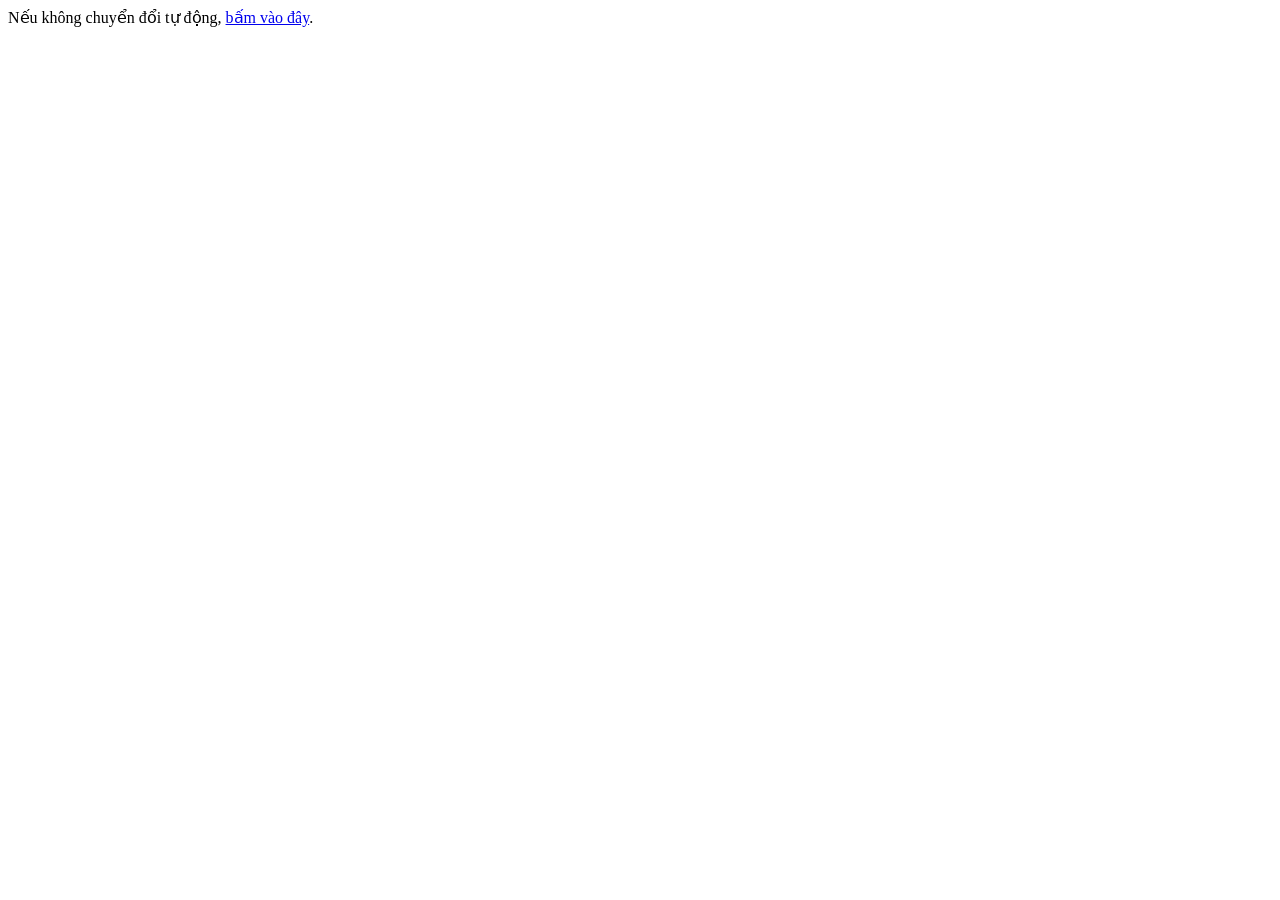
==== commit 32a9fe5f: "update 19032026 PM" ====
--- a/admin.html
+++ b/admin.html
@@ -1,570 +1,11 @@
 <!DOCTYPE html>
 <html lang="vi">
-
 <head>
-    <meta charset="UTF-8">
-    <meta name="viewport" content="width=device-width, initial-scale=1.0">
-    <title>LUANGIVA - Quản Trị Hệ Thống</title>
-    <!-- Modern Fonts -->
-    <link rel="preconnect" href="https://fonts.googleapis.com">
-    <link rel="preconnect" href="https://fonts.gstatic.com" crossorigin>
-    <link href="https://fonts.googleapis.com/css2?family=Inter:wght@300;400;500;600;700&display=swap" rel="stylesheet">
-    <!-- BoxIcons for lightweight SVG icons -->
-    <link href="https://unpkg.com/boxicons@2.1.4/css/boxicons.min.css" rel="stylesheet">
-    <link rel="stylesheet" href="style.css">
+  <meta charset="UTF-8">
+  <meta http-equiv="refresh" content="0;url=admin.php">
+  <title>Đang chuyển hướng...</title>
 </head>
-
 <body>
-    <div class="app-container">
-        <!-- Admin Sidebar Navigation -->
-        <aside class="sidebar" id="sidebar">
-            <div class="sidebar-header">
-                <div class="logo">
-                    <div class="logo-icon admin-icon"><i class='bx bx-shield-quarter'></i></div>
-                    <h2>ADMIN PANEL</h2>
-                </div>
-                <button class="close-btn" id="close-btn" aria-label="Đóng menu"><i class='bx bx-x'></i></button>
-            </div>
-
-            <div class="sidebar-menu">
-                <span class="menu-label">TỔNG QUAN</span>
-                <a href="#dashboard" class="menu-item active" data-target="dashboard">
-                    <i class='bx bxs-dashboard' style="color: #00cec9;"></i>
-                    <span>Dashboard</span>
-                </a>
-
-                <span class="menu-label mt-4">QUẢN LÝ TÀI KHOẢN</span>
-                <a href="#users" class="menu-item" data-target="users">
-                    <i class='bx bxs-user-detail' style="color: #4facfe;"></i>
-                    <span>Người dùng & Liên hệ</span>
-                </a>
-                <a href="#collaborators" class="menu-item" data-target="collaborators">
-                    <i class='bx bxs-group' style="color: #fccb90;"></i>
-                    <span>Cộng tác viên</span>
-                </a>
-
-                <span class="menu-label mt-4">NỘI DUNG SẢN PHẨM</span>
-                <a href="#posts" class="menu-item" data-target="posts">
-                    <i class='bx bxs-edit' style="color: #ff9a9e;"></i>
-                    <span>Bài viết</span>
-                </a>
-                <a href="#products" class="menu-item" data-target="products">
-                    <i class='bx bxs-cart' style="color: #84fab0;"></i>
-                    <span>Sản phẩm</span>
-                </a>
-                <a href="#documents" class="menu-item" data-target="documents">
-                    <i class='bx bxs-folder-open' style="color: #f6d365;"></i>
-                    <span>Tài liệu</span>
-                </a>
-
-                <span class="menu-label mt-4">CHUYÊN MỤC CẤP CAO</span>
-                <a href="#courses" class="menu-item" data-target="courses">
-                    <i class='bx bxs-graduation' style="color: #a18cd1;"></i>
-                    <span>Khóa học</span>
-                </a>
-                <a href="#zoom-events" class="menu-item" data-target="zoom-events">
-                    <i class='bx bxs-video' style="color: #ff6b6b;"></i>
-                    <span>Sự kiện Zoom</span>
-                </a>
-                <a href="#pricing" class="menu-item" data-target="pricing">
-                    <i class='bx bx-money' style="color: #cfd9df;"></i>
-                    <span>Bảng giá</span>
-                </a>
-
-                <span class="menu-label mt-4">AI & CHATBOT</span>
-                <a href="#chatbot-prompts" class="menu-item" data-target="chatbot-prompts">
-                    <i class='bx bx-message-rounded-dots' style="color: #e0c3fc;"></i>
-                    <span>Chatbot Prompt</span>
-                </a>
-                <a href="#chatbot-ai" class="menu-item" data-target="chatbot-ai">
-                    <i class='bx bx-bot' style="color: #8fd3f4;"></i>
-                    <span>Chatbot AI</span>
-                </a>
-                <a href="#ai-system" class="menu-item" data-target="ai-system">
-                    <i class='bx bx-brain' style="color: #ff4757;"></i>
-                    <span>Hệ thống AI</span>
-                </a>
-
-                <span class="menu-label mt-4">CẤU HÌNH GIAO DIỆN</span>
-                <a href="#theme-settings" class="menu-item" data-target="theme-settings">
-                    <i class='bx bx-paint-roll' style="color: #fca5a5;"></i>
-                    <span>Menu / Topbar / Footbar</span>
-                </a>
-            </div>
-        </aside>
-
-        <!-- Main Workspace Area -->
-        <main class="main-wrapper">
-            <!-- Topbar Header -->
-            <header class="topbar">
-                <div class="topbar-left">
-                    <button class="menu-btn" id="menu-btn" aria-label="Mở menu"><i class='bx bx-menu'></i></button>
-                    <nav class="topbar-nav">
-                        <span class="admin-title">Hệ thống Quản Trị LUANGIVA</span>
-                    </nav>
-                </div>
-                <div class="topbar-right">
-                    <a href="index.html" class="btn btn-outline-cyan"><i class='bx bx-world'></i> Xem trang web</a>
-                    <a href="login.html" class="btn btn-red" aria-label="Đăng xuất"><i class='bx bx-log-out'></i> Đăng xuất</a>
-                </div>
-            </header>
-
-            <!-- Main Content Container -->
-            <div class="content admin-content">
-
-                <!-- PANEL: DASHBOARD -->
-                <section id="dashboard" class="admin-panel active">
-                    <div class="section-header">
-                        <h2><i class='bx bxs-dashboard'></i> Tổng quan hệ thống</h2>
-                    </div>
-                    <div class="admin-dashboard-cards">
-                        <div class="stat-card">
-                            <div class="stat-icon" style="background: linear-gradient(135deg, #4facfe, #00f2fe);"><i class='bx bxs-user'></i></div>
-                            <div class="stat-info">
-                                <h3>1,254</h3>
-                                <p>Tổng người dùng</p>
-                            </div>
-                        </div>
-                        <div class="stat-card">
-                            <div class="stat-icon" style="background: linear-gradient(135deg, #ff9a9e, #fecfef);"><i class='bx bxs-cart'></i></div>
-                            <div class="stat-info">
-                                <h3>320</h3>
-                                <p>Sản phẩm & Khóa học</p>
-                            </div>
-                        </div>
-                        <div class="stat-card">
-                            <div class="stat-icon" style="background: linear-gradient(135deg, #f6d365, #fda085);"><i class='bx bx-money'></i></div>
-                            <div class="stat-info">
-                                <h3>$15,400</h3>
-                                <p>Doanh thu tháng</p>
-                            </div>
-                        </div>
-                        <div class="stat-card">
-                            <div class="stat-icon" style="background: linear-gradient(135deg, #a18cd1, #fbc2eb);"><i class='bx bx-bot'></i></div>
-                            <div class="stat-info">
-                                <h3>65</h3>
-                                <p>Chatbot & Prompt AI</p>
-                            </div>
-                        </div>
-                    </div>
-                </section>
-
-                <!-- PANEL: USERS (User, email, phone) -->
-                <section id="users" class="admin-panel">
-                    <div class="admin-header-actions">
-                        <h2><i class='bx bxs-user-detail'></i> Quản lý Người dùng</h2>
-                        <button class="btn btn-cyan" onclick="openModal('addModal')"><i class='bx bx-plus'></i> Thêm User mới</button>
-                    </div>
-                    <div class="table-wrapper">
-                        <table class="admin-table">
-                            <thead>
-                                <tr>
-                                    <th>ID</th>
-                                    <th>Tên người dùng</th>
-                                    <th>Email</th>
-                                    <th>Số điện thoại</th>
-                                    <th>Phân quyền</th>
-                                    <th>Trạng thái</th>
-                                    <th>Hành động</th>
-                                </tr>
-                            </thead>
-                            <tbody>
-                                <tr>
-                                    <td>#1001</td>
-                                    <td>Nguyễn Văn A</td>
-                                    <td>nguyenvana@gmail.com</td>
-                                    <td>0912345678</td>
-                                    <td><span class="badge" style="background:var(--accent-purple);">Admin</span></td>
-                                    <td><span class="status active">Hoạt động</span></td>
-                                    <td>
-                                        <div class="action-btns">
-                                            <button class="btn-icon edit"><i class='bx bx-edit'></i></button>
-                                            <button class="btn-icon delete"><i class='bx bx-trash'></i></button>
-                                        </div>
-                                    </td>
-                                </tr>
-                                <tr>
-                                    <td>#1002</td>
-                                    <td>Lê Thị B</td>
-                                    <td>lethib@yahoo.com</td>
-                                    <td>0987654321</td>
-                                    <td><span class="badge" style="background:var(--text-secondary);">User</span></td>
-                                    <td><span class="status active">Hoạt động</span></td>
-                                    <td>
-                                        <div class="action-btns">
-                                            <button class="btn-icon edit"><i class='bx bx-edit'></i></button>
-                                            <button class="btn-icon delete"><i class='bx bx-trash'></i></button>
-                                        </div>
-                                    </td>
-                                </tr>
-                            </tbody>
-                        </table>
-                    </div>
-                </section>
-
-                <!-- PANEL: COLLABORATORS -->
-                <section id="collaborators" class="admin-panel">
-                    <div class="admin-header-actions">
-                        <h2><i class='bx bxs-group'></i> Trang Cộng tác viên</h2>
-                        <button class="btn btn-cyan"><i class='bx bx-plus'></i> Thêm Chính sách / Info</button>
-                    </div>
-                    <div class="admin-form-group">
-                        <label>Nội dung trang Cộng tác viên (Trình soạn thảo)</label>
-                        <textarea rows="10" placeholder="Viết nội dung giới thiệu, chính sách hoa hồng..."></textarea>
-                    </div>
-                    <button class="btn btn-purple">Lưu Thay Đổi</button>
-                </section>
-
-                <!-- PANEL: POSTS -->
-                <section id="posts" class="admin-panel">
-                    <div class="admin-header-actions">
-                        <h2><i class='bx bxs-edit'></i> Quản lý Bài viết</h2>
-                        <button class="btn btn-cyan"><i class='bx bx-plus'></i> Tạo Bài Viết Mới</button>
-                    </div>
-                    <div class="table-wrapper">
-                        <table class="admin-table">
-                            <thead>
-                                <tr>
-                                    <th>Tiêu đề</th>
-                                    <th>Danh mục</th>
-                                    <th>Ngày đăng</th>
-                                    <th>Lượt xem</th>
-                                    <th>Hành động</th>
-                                </tr>
-                            </thead>
-                            <tbody>
-                                <tr>
-                                    <td>Hướng dẫn sử dụng Chatbot AI để viết Content</td>
-                                    <td>Thủ thuật AI</td>
-                                    <td>17/03/2026</td>
-                                    <td>1,245</td>
-                                    <td>
-                                        <div class="action-btns">
-                                            <button class="btn-icon edit"><i class='bx bx-edit'></i></button>
-                                            <button class="btn-icon delete"><i class='bx bx-trash'></i></button>
-                                        </div>
-                                    </td>
-                                </tr>
-                            </tbody>
-                        </table>
-                    </div>
-                </section>
-
-                <!-- PANEL: PRODUCTS -->
-                <section id="products" class="admin-panel">
-                    <div class="admin-header-actions">
-                        <h2><i class='bx bxs-cart'></i> Quản lý Sản phẩm</h2>
-                        <button class="btn btn-cyan"><i class='bx bx-plus'></i> Thêm Sản Phẩm Mới</button>
-                    </div>
-                    <div class="table-wrapper">
-                        <table class="admin-table">
-                            <thead>
-                                <tr>
-                                    <th>Tên Sản phẩm</th>
-                                    <th>Loại</th>
-                                    <th>Giá (VNĐ)</th>
-                                    <th>Luợt Bán</th>
-                                    <th>Hành động</th>
-                                </tr>
-                            </thead>
-                            <tbody>
-                                <tr>
-                                    <td>Con Trùng Tạo CR7 Siêu Đỉnh</td>
-                                    <td>Chatbot</td>
-                                    <td>199.000đ</td>
-                                    <td>10</td>
-                                    <td>
-                                        <div class="action-btns">
-                                            <button class="btn-icon edit"><i class='bx bx-edit'></i></button>
-                                            <button class="btn-icon delete"><i class='bx bx-trash'></i></button>
-                                        </div>
-                                    </td>
-                                </tr>
-                            </tbody>
-                        </table>
-                    </div>
-                </section>
-
-                <!-- PANEL: DOCUMENTS -->
-                <section id="documents" class="admin-panel">
-                    <div class="admin-header-actions">
-                        <h2><i class='bx bxs-folder-open'></i> Quản lý Tài liêu</h2>
-                        <button class="btn btn-cyan"><i class='bx bx-upload'></i> Upload Tài liệu mới</button>
-                    </div>
-                    <div class="table-wrapper">
-                        <table class="admin-table">
-                            <thead>
-                                <tr>
-                                    <th>Tên Tài liệu</th>
-                                    <th>Định dạng</th>
-                                    <th>Dung lượng</th>
-                                    <th>Hành động</th>
-                                </tr>
-                            </thead>
-                            <tbody>
-                                <tr>
-                                    <td>Bộ Prompt Design chuyên nghiệp 2026</td>
-                                    <td>PDF</td>
-                                    <td>5.2 MB</td>
-                                    <td>
-                                        <div class="action-btns">
-                                            <button class="btn-icon edit"><i class='bx bx-edit'></i></button>
-                                            <button class="btn-icon delete"><i class='bx bx-trash'></i></button>
-                                        </div>
-                                    </td>
-                                </tr>
-                            </tbody>
-                        </table>
-                    </div>
-                </section>
-
-                <!-- PANEL: COURSES -->
-                <section id="courses" class="admin-panel">
-                    <div class="admin-header-actions">
-                        <h2><i class='bx bxs-graduation'></i> Quản lý Khóa học</h2>
-                        <button class="btn btn-cyan"><i class='bx bx-plus'></i> Thêm Khóa Học</button>
-                    </div>
-                    <div class="table-wrapper">
-                        <table class="admin-table">
-                            <thead>
-                                <tr>
-                                    <th>Tên Khóa Học</th>
-                                    <th>Giảng viên</th>
-                                    <th>Số bài học</th>
-                                    <th>Hành động</th>
-                                </tr>
-                            </thead>
-                            <tbody>
-                                <tr>
-                                    <td>Master Class: Trí tuệ Nhân tạo Cơ bản</td>
-                                    <td>Luangiva Admin</td>
-                                    <td>12 Video</td>
-                                    <td>
-                                        <div class="action-btns">
-                                            <button class="btn-icon edit"><i class='bx bx-edit'></i></button>
-                                            <button class="btn-icon delete"><i class='bx bx-trash'></i></button>
-                                        </div>
-                                    </td>
-                                </tr>
-                            </tbody>
-                        </table>
-                    </div>
-                </section>
-
-                <!-- PANEL: ZOOM EVENTS -->
-                <section id="zoom-events" class="admin-panel">
-                    <div class="admin-header-actions">
-                        <h2><i class='bx bxs-video'></i> Thông tin Sự kiện Zoom</h2>
-                    </div>
-                    <div class="admin-form-group">
-                        <label>Tên Sự kiện</label>
-                        <input type="text" value="Workshop: Khai thác AI cho Doanh nghiệp">
-                    </div>
-                    <div class="admin-form-group">
-                        <label>Đường link tham gia Zoom</label>
-                        <input type="url" value="https://zoom.us/j/123456789">
-                    </div>
-                    <div class="admin-form-group">
-                        <label>Mật khẩu phòng (nếu có)</label>
-                        <input type="text" value="luangiva2026">
-                    </div>
-                    <div class="admin-form-group">
-                        <label>Thời gian bắt đầu</label>
-                        <input type="datetime-local">
-                    </div>
-                    <button class="btn btn-purple">Lưu / Cập Nhật Sự Kiện</button>
-                </section>
-
-                <!-- PANEL: PRICING -->
-                <section id="pricing" class="admin-panel">
-                    <div class="admin-header-actions">
-                        <h2><i class='bx bx-money'></i> Chỉnh sửa Bảng giá (Pricing)</h2>
-                    </div>
-                    <div class="table-wrapper">
-                        <table class="admin-table">
-                            <thead>
-                                <tr>
-                                    <th>Tên gói</th>
-                                    <th>Giá</th>
-                                    <th>Chu kỳ</th>
-                                    <th>Tính năng Nổi bật</th>
-                                    <th>Hành động</th>
-                                </tr>
-                            </thead>
-                            <tbody>
-                                <tr>
-                                    <td>Gói Cơ Bản</td>
-                                    <td>199.000đ</td>
-                                    <td>Tháng</td>
-                                    <td>Chatbot cơ bản, 10 Prompt</td>
-                                    <td>
-                                        <div class="action-btns">
-                                            <button class="btn-icon edit"><i class='bx bx-edit'></i></button>
-                                        </div>
-                                    </td>
-                                </tr>
-                                <tr>
-                                    <td>Gói Premium (HOT)</td>
-                                    <td>499.000đ</td>
-                                    <td>Tháng</td>
-                                    <td>Chatbot AI PRO, Download Unlimited</td>
-                                    <td>
-                                        <div class="action-btns">
-                                            <button class="btn-icon edit"><i class='bx bx-edit'></i></button>
-                                        </div>
-                                    </td>
-                                </tr>
-                            </tbody>
-                        </table>
-                    </div>
-                </section>
-
-                <!-- PANEL: CHATBOT PROMPT -->
-                <section id="chatbot-prompts" class="admin-panel">
-                    <div class="admin-header-actions">
-                        <h2><i class='bx bx-message-rounded-dots'></i> Quản lý Chatbot Prompt</h2>
-                        <button class="btn btn-cyan"><i class='bx bx-plus'></i> Thêm Prompt Mới</button>
-                    </div>
-                    <div class="table-wrapper">
-                        <table class="admin-table">
-                            <thead>
-                                <tr>
-                                    <th>Tên Prompt</th>
-                                    <th>Mô tả</th>
-                                    <th>Danh mục</th>
-                                    <th>Trạng thái</th>
-                                    <th>Hành động</th>
-                                </tr>
-                            </thead>
-                            <tbody>
-                                <tr>
-                                    <td>Marketing Content Generator</td>
-                                    <td>Tạo nội dung viral cho mạng xã hội</td>
-                                    <td>Marketing</td>
-                                    <td><span class="status active">Active</span></td>
-                                    <td>
-                                        <div class="action-btns">
-                                            <button class="btn-icon edit"><i class='bx bx-edit'></i></button>
-                                        </div>
-                                    </td>
-                                </tr>
-                            </tbody>
-                        </table>
-                    </div>
-                </section>
-
-                <!-- PANEL: CHATBOT AI -->
-                <section id="chatbot-ai" class="admin-panel">
-                    <div class="admin-header-actions">
-                        <h2><i class='bx bx-bot'></i> Quản lý Chatbot AI Models</h2>
-                        <button class="btn btn-cyan"><i class='bx bx-plus'></i> Tích hợp Model mới</button>
-                    </div>
-                    <div class="admin-form-group">
-                        <label>Tên Bot (Hiển thị UI)</label>
-                        <input type="text" placeholder="Ví dụ: LuanGiva Assistant">
-                    </div>
-                    <div class="admin-form-group">
-                        <label>Hành vi mặc định (System Prompt)</label>
-                        <textarea rows="4" placeholder="Nhập instructions cho bot..."></textarea>
-                    </div>
-                    <button class="btn btn-purple">Cập nhật Cấu hình AI</button>
-                </section>
-
-                <!-- PANEL: AI SYSTEM -->
-                <section id="ai-system" class="admin-panel">
-                    <div class="admin-header-actions">
-                        <h2><i class='bx bx-brain'></i> Cấu hình Hệ thống AI (Core)</h2>
-                    </div>
-                    <div class="admin-form-group">
-                        <label>Bật/Tắt AI Toàn cầu</label>
-                        <select>
-                            <option>Đang Bật (Kích hoạt cho tất cả User)</option>
-                            <option>Tắt (Chỉ Admin mới được dùng)</option>
-                        </select>
-                    </div>
-                    <div class="admin-form-group">
-                        <label>OpenAI/LLM API Key</label>
-                        <input type="password" value="********************************">
-                    </div>
-                    <div class="admin-form-group">
-                        <label>Giới hạn Request (Rate Limit)</label>
-                        <input type="number" value="100">
-                    </div>
-                    <button class="btn btn-purple">Lưu Hệ Thống AI</button>
-                </section>
-
-                <!-- PANEL: THEME SETTINGS -->
-                <section id="theme-settings" class="admin-panel">
-                    <div class="admin-header-actions">
-                        <h2><i class='bx bx-paint-roll'></i> Quản lý / Chỉnh sửa Menu, Topbar, Footbar</h2>
-                    </div>
-                    
-                    <h3 style="margin-bottom: 12px; font-size: 16px;">Tùy chỉnh Topbar Menu</h3>
-                    <div class="admin-form-group">
-                        <label>Danh sách Link Menu (định dạng JSON hoặc Text)</label>
-                        <textarea rows="5">
-[
-  {"title": "Trang chủ", "url": "/"},
-  {"title": "Công cụ AI", "url": "/tools"},
-  {"title": "Bảng giá", "url": "/pricing"}
-]
-                        </textarea>
-                    </div>
-
-                    <h3 style="margin-bottom: 12px; margin-top: 24px; font-size: 16px;">Tùy chỉnh Sidebar Menu</h3>
-                    <div class="admin-form-group">
-                        <label>Hiện/Ẩn Menu "Chatbot Prompt"</label>
-                        <select>
-                            <option>Hiển thị</option>
-                            <option>Ẩn</option>
-                        </select>
-                    </div>
-
-                    <h3 style="margin-bottom: 12px; margin-top: 24px; font-size: 16px;">Tùy chỉnh Footbar</h3>
-                    <div class="admin-form-group">
-                        <label>Nội dung bản quyền Footer</label>
-                        <input type="text" value="&copy; 2026 luangiva.com. All rights reserved.">
-                    </div>
-
-                    <button class="btn btn-purple">Lưu Cập Nhật Giao Diện</button>
-                </section>
-
-            </div>
-        </main>
-    </div>
-
-    <!-- Modal Form Thêm Chỉnh Sửa Chung (Ví dụ) -->
-    <div class="admin-modal" id="addModal">
-        <div class="modal-content">
-            <div class="modal-header">
-                <h2>Thêm / Chỉnh Sửa Thông Tin</h2>
-                <button class="close-btn" onclick="closeModal('addModal')" style="display:block; font-size:24px;"><i class='bx bx-x'></i></button>
-            </div>
-            <div class="modal-body">
-                <div class="admin-form-group">
-                    <label>Trường Dữ liệu 1</label>
-                    <input type="text" placeholder="Nhập thông tin...">
-                </div>
-                <div class="admin-form-group">
-                    <label>Trường Dữ liệu 2</label>
-                    <textarea rows="3"></textarea>
-                </div>
-                <button class="btn btn-cyan" style="width: 100%; justify-content:center;">Xác Nhận</button>
-            </div>
-        </div>
-    </div>
-
-    <!-- Logic Script -->
-    <script src="script.js"></script>
-    <script>
-        // Inline JS logic specific for Admin Panel (Modal & Tabs are globalized in script.js)
-        function openModal(id) {
-            document.getElementById(id).classList.add('show');
-        }
-        function closeModal(id) {
-            document.getElementById(id).classList.remove('show');
-        }
-    </script>
+  Nếu không chuyển đổi tự động, <a href="admin.php">bấm vào đây</a>.
 </body>
-
 </html>
